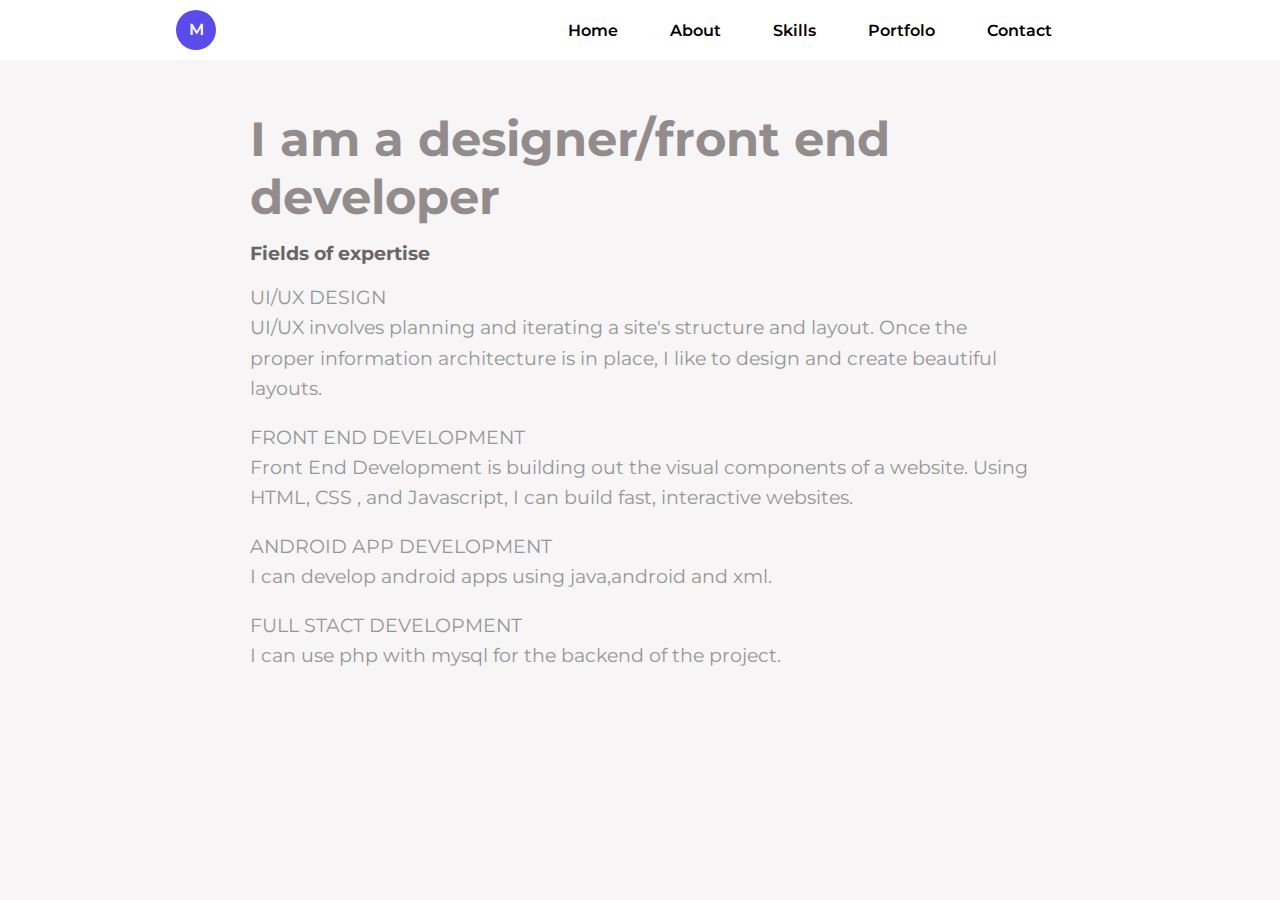
==== about.html @ 2d16a30f "Add files via upload" ====
<!DOCTYPE html>
<html lang="en">
  <head>
    <meta charset="UTF-8" />
    <meta name="viewport" content="width=device-width, initial-scale=1.0" />
    <meta http-equiv="X-UA-Compatible" content="ie=edge" />
    <title>about</title>


     <link rel="shortcut icon" href="favicon.ico" />
    <meta name="theme-color" content="#000000" />
    <meta
      name="description"
      content="my portfolio portal created using react.js"
    />
    <link rel="apple-touch-icon" href="logo192.png" />
    <meta name="author" content="mahi" />

    <link rel="manifest" href="manifest.json" />
    <link
      rel="stylesheet"
      href="https://fonts.googleapis.com/css?family=Montserrat:300,400,500,700&display=swap"
    />
    <link
      rel="stylesheet"
      href="https://fonts.googleapis.com/icon?family=Material+Icons"
    />

    <link rel="stylesheet" href="golobal.css" />

    <link rel="stylesheet" href="nav.css" />
    <link rel="stylesheet" href="footer.css" />
    <link rel="stylesheet" href="about.css" />
  </head>
  <body>
   <nav>
      <ul>
        <li class="logo">M</li>
        <div class="nav-items">
          <li><a href="index.html">Home</a></li>
          <li><a href="about.html"> About</a></li>
          <li><a href="skills.html"> Skills</a></li>
          <li><a href="portfolio.html"> Portfolo</a></li>
          <li><a href="contact.html"> Contact</a></li>
        </div>
      </ul>
    </nav>

    <div class="about_page slide-in-right">
      <h1>I am a designer/front end developer</h1>
      <h3>Fields of expertise</h3>
      <p>
        UI/UX DESIGN <br />
        UI/UX involves planning and iterating a site's structure and layout.
        Once the proper information architecture is in place, I like to design
        and create beautiful layouts.
      </p>
      <p>
        FRONT END DEVELOPMENT <br />
        Front End Development is building out the visual components of a
        website. Using HTML, CSS , and Javascript, I can build fast, interactive
        websites.
      </p>
      <p>
        ANDROID APP DEVELOPMENT <br />
        I can develop android apps using java,android and xml.
      </p>
      <p>
        FULL STACT DEVELOPMENT <br />
        I can use php with mysql for the backend of the project.
      </p>
    </div>

    <footer>
      <div class="foot_nav">
        <div class="foot_nav_item">
          <a href="index.html" tabIndex="0">
            <i class="material-icons">museum</i>
          </a>
          <span>Home</span>
        </div>

        <div class="foot_nav_item">
          <a href="about.html" tabIndex="0">
            <i class="material-icons">perm_identity</i>
          </a>
          <span>about</span>
        </div>
        <div class="foot_nav_item">
          <a href="skills.html" tabIndex="0">
            <i class="material-icons">keyboard</i>
          </a>
          <span>skills</span>
        </div>
        <div class="foot_nav_item">
          <a href="portfolio.html" tabIndex="0">
            <i class="material-icons">apps</i>
          </a>
          <span>portfolio</span>
        </div>
      </div>
    </footer>


     <script src="upup.min.js"></script>
    <script src="upup.sw.min.js"></script>
  <script>
    UpUp.start({
      'content-url': 'index.html',
      'assets': ['home.css','manifest.json', 'footer.css','nav.css','about.css','contact.css','favicon.ico','logo192.png','logo512.png','global.css','portfolio.css','skills.css'],
      'service-worker-url': 'upup.sw.min.js'
    });
  </script>

  </body>
</html>
---- golobal.css ----
*, *:after, *:before {
  -moz-box-sizing: border-box;
  box-sizing: border-box;
  -webkit-font-smoothing: antialiased;
  text-rendering: optimizeLegibility;
  padding: 0;
  margin: 0;
}

body {
  font-family: "Montserrat", -apple-system, BlinkMacSystemFont, "Segoe UI",
    "Roboto", "Oxygen", "Ubuntu", "Cantarell", "Fira Sans", "Droid Sans",
    "Helvetica Neue", sans-serif;
  -webkit-font-smoothing: antialiased;
  text-rendering: optimizeLegibility;
  -moz-osx-font-smoothing: grayscale;
  background: #f7f5f5;
  font-display: swap;
}

a {
  color: inherit;
  text-decoration: none;
}

::-webkit-scrollbar-track
{
    background-color: rgb(231, 231, 231);
}

::-webkit-scrollbar
{
    width: 6px;
    background-color: #F5F5F5;
}

::-webkit-scrollbar-thumb
{
    background-color: #b1afaf;
    border-radius: 10px;
}


/* animations */

.slide-in-right {
  -webkit-animation: slide-in-right 0.5s cubic-bezier(0.25, 0.46, 0.45, 0.94)
    both;
  animation: slide-in-right 0.5s cubic-bezier(0.25, 0.46, 0.45, 0.94) both;
}

@keyframes slide-in-right {
  0% {
    transform: translateX(200px);
    opacity: 0;
  }
  100% {
    transform: translateX(0);
    opacity: 1;
  }
}

@keyframes scale-in {
  0% {
    opacity: 0;
    transform: translateY(15px);
  }
  100% {
    opacity: 1;
    transform: translateY(0px);
  }
}
---- nav.css ----
ul {
  background: #fff;
  height: 60px;
  display: flex;
  list-style-type: none;
  flex-flow: row wrap;
  justify-content: space-around;
  margin: auto;
  align-items: center;
  font-weight: 600;
}
.nav-items {
  display: flex;
  justify-content: space-around;
}
.nav-items > li {
  margin-right: 52px;
  cursor: pointer;
}
.logo {
  background: rgb(91, 75, 235);
  width: 40px;
  color: white;
  height: 40px;
  line-height: 40px;
  text-align: center;
  border-radius: 50%;
}

.menu-icon {
  display: none;
}

@media (max-width: 768px) {
  .nav-items {
    display: none;
  }
  .menu-icon {
    display: block;
  }
  ul {
    margin: 0;
    justify-content: space-between;
    padding: 0 16px;
  }
  nav {
    display: none;
  }
}
---- footer.css ----
footer{
    position:fixed;
    bottom:0;
    width: 100vw;
    bottom: 0;
    left: 0;
    right: 0;
    background: #f8f8ff;
    box-shadow: 0px -3px 28px -8px #37373757;
    }
    .foot_nav{
    display: flex;
    justify-content: space-around;
    padding: 10px;
    }
    .foot_nav>*{
    cursor: pointer;
    transition: all .3s ease;
    padding:7px 14px;
    }
    .foot_nav>*:hover{
      background: rgba(0, 0, 155, 0.32);
    }
    .foot_nav>*:active{
    background: rgba(0, 0, 0, 0.192);
    
    border-radius:5px;
    }
    
    .foot_nav_item{
      display: flex;
      flex-direction: column;
      justify-content: center;
      align-items: center;
    }
    
    .foot_nav_item span{
      font-size: 12px;
    }
    
    @media (min-width:769px){
    footer{
      display: none;
    }
    }
---- about.css ----
.about_page h1{
 color: rgb(146, 140, 140);
 font-size: 3rem;
}

.about_page h3{
  color: rgb(105, 101, 101);
  margin: 16px 0;
 
 }
.about_page{
  padding: 10px;
  max-width: 800px;
  margin: 0 auto;
  margin-top: 40px;
  margin-bottom: 160px;
}
.about_page p{
  line-height: 1.6;
  color: rgb(148, 151, 151);
  margin-top: 18px;
  font-size: 19px;
}
@media (max-width:768){
  .about_page p{

    font-size: 16px;
  }
}
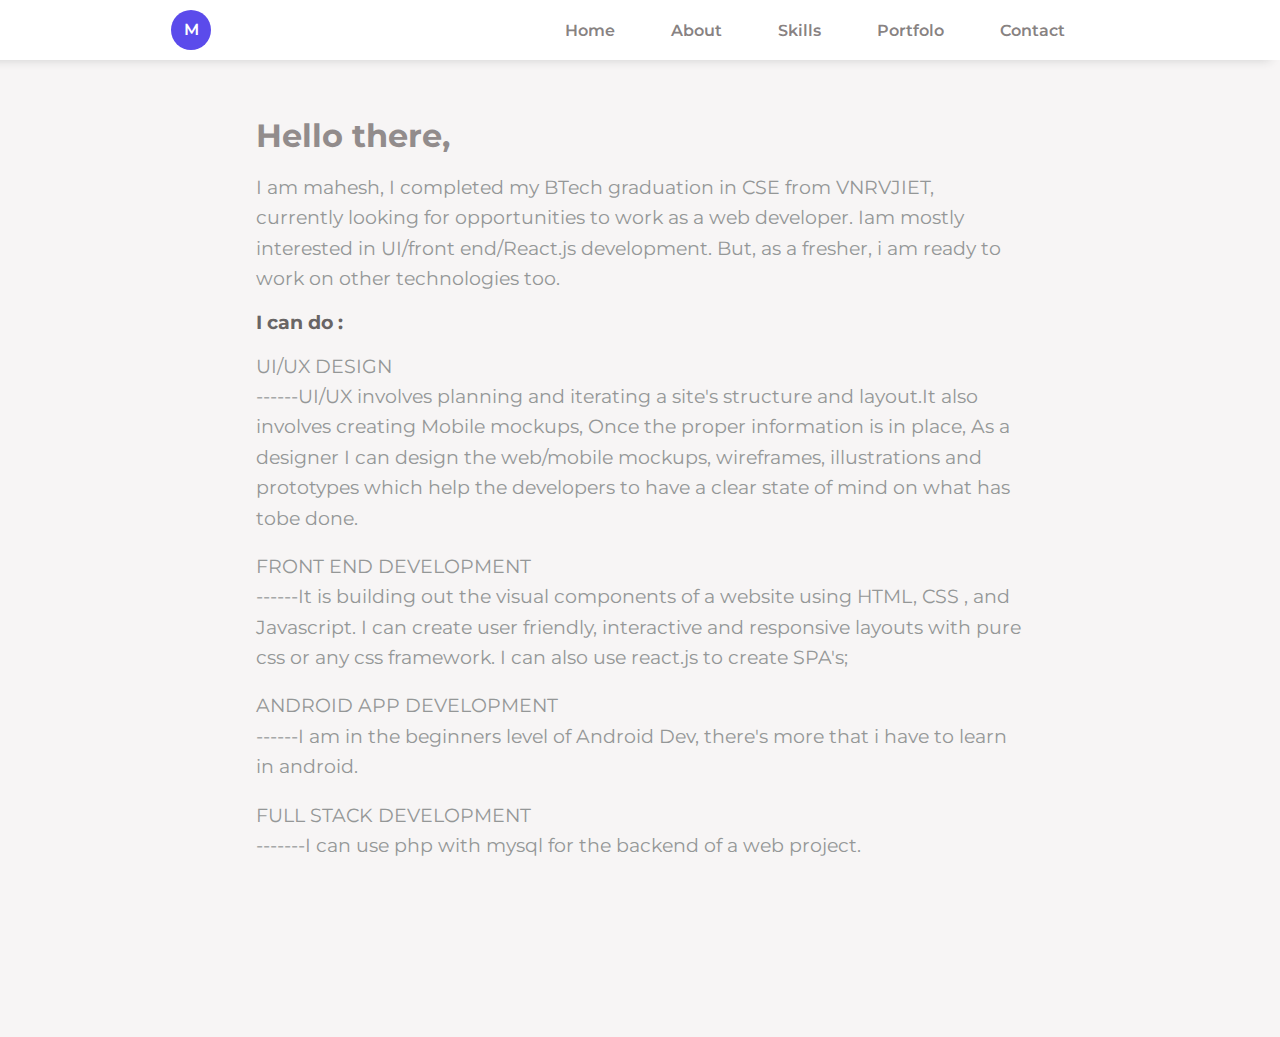
==== commit 410dd335: "Add files via upload" ====
--- a/about.html
+++ b/about.html
@@ -26,7 +26,7 @@
       href="https://fonts.googleapis.com/icon?family=Material+Icons"
     />
 
-    <link rel="stylesheet" href="golobal.css" />
+    <link rel="stylesheet" href="global.css" />
 
     <link rel="stylesheet" href="nav.css" />
     <link rel="stylesheet" href="footer.css" />
@@ -46,71 +46,71 @@
       </ul>
     </nav>
 
-    <div class="about_page slide-in-right">
-      <h1>I am a designer/front end developer</h1>
-      <h3>Fields of expertise</h3>
+    <div class="about_page scale-up">
+      <h1>Hello there,</h1>
+      <p>I am mahesh, I completed my BTech graduation in CSE from VNRVJIET, currently looking for opportunities to work as a
+        web developer. Iam mostly interested in UI/front end/React.js development. But, as a fresher, i am ready to work on
+        other technologies too. </p>
+      <h3>I can do :</h3>
       <p>
         UI/UX DESIGN <br />
-        UI/UX involves planning and iterating a site's structure and layout.
-        Once the proper information architecture is in place, I like to design
-        and create beautiful layouts.
+        ------UI/UX involves planning and iterating a site's structure and layout.It also involves creating Mobile mockups,
+        Once the proper information is in place, As a designer I can design the web/mobile mockups, wireframes,
+        illustrations and prototypes which help the developers to have a clear state of mind on what has tobe done.
+    
       </p>
       <p>
         FRONT END DEVELOPMENT <br />
-        Front End Development is building out the visual components of a
-        website. Using HTML, CSS , and Javascript, I can build fast, interactive
-        websites.
+        ------It is building out the visual components of a
+        website using HTML, CSS , and Javascript. I can create user friendly, interactive and responsive layouts with pure
+        css or any css framework. I can also use react.js to create SPA's;
       </p>
       <p>
         ANDROID APP DEVELOPMENT <br />
-        I can develop android apps using java,android and xml.
+        ------I am in the beginners level of Android Dev, there's more that i have to learn in android.
       </p>
       <p>
-        FULL STACT DEVELOPMENT <br />
-        I can use php with mysql for the backend of the project.
+        FULL STACK DEVELOPMENT <br />
+        -------I can use php with mysql for the backend of a web project.
       </p>
     </div>
 
     <footer>
       <div class="foot_nav">
+         <a href="index.html" tabIndex="0">
+           <div class="foot_nav_item">
+         
+            <i class="material-icons">museum</i>
+        
+          <span>Home</span>
+        </div>  </a>
+        
+         <a href="about.html" tabIndex="0">
         <div class="foot_nav_item">
-          <a href="index.html" tabIndex="0">
-            <i class="material-icons">museum</i>
-          </a>
-          <span>Home</span>
-        </div>
-
-        <div class="foot_nav_item">
-          <a href="about.html" tabIndex="0">
+         
             <i class="material-icons">perm_identity</i>
-          </a>
+          
           <span>about</span>
         </div>
+           </a>
+        <a href="skills.html" tabIndex="0">
         <div class="foot_nav_item">
-          <a href="skills.html" tabIndex="0">
+          
             <i class="material-icons">keyboard</i>
-          </a>
+          
           <span>skills</span>
         </div>
+          </a>
+        
+         <a href="portfolio.html" tabIndex="0">
         <div class="foot_nav_item">
-          <a href="portfolio.html" tabIndex="0">
+         
             <i class="material-icons">apps</i>
-          </a>
+         
           <span>portfolio</span>
         </div>
+         </a>
       </div>
     </footer>
-
-
-     <script src="upup.min.js"></script>
-    <script src="upup.sw.min.js"></script>
-  <script>
-    UpUp.start({
-      'content-url': 'index.html',
-      'assets': ['home.css','manifest.json', 'footer.css','nav.css','about.css','contact.css','favicon.ico','logo192.png','logo512.png','global.css','portfolio.css','skills.css'],
-      'service-worker-url': 'upup.sw.min.js'
-    });
-  </script>
-
   </body>
 </html>
--- a/global.css
+++ b/global.css
@@ -0,0 +1,77 @@
+
+*, *:after, *:before {
+  -moz-box-sizing: border-box;
+  box-sizing: border-box;
+  -webkit-font-smoothing: antialiased;
+  text-rendering: optimizeLegibility;
+  padding: 0;
+  margin: 0;
+}
+
+body {
+  font-family: "Montserrat", -apple-system, BlinkMacSystemFont, "Segoe UI",
+    "Roboto", "Oxygen", "Ubuntu", "Cantarell", "Fira Sans", "Droid Sans",
+    "Helvetica Neue", sans-serif;
+  -webkit-font-smoothing: antialiased;
+  text-rendering: optimizeLegibility;
+  -moz-osx-font-smoothing: grayscale;
+  background: #f7f5f5;
+  /* font-display: swap; */
+}
+
+a {
+  color: inherit;
+  text-decoration: none;
+}
+/* 
+::-webkit-scrollbar-track
+{
+    background-color: rgb(231, 231, 231);
+}
+
+::-webkit-scrollbar
+{
+    width: 6px;
+    background-color: #F5F5F5;
+}
+
+::-webkit-scrollbar-thumb
+{
+    background-color: #b1afaf;
+    border-radius: 10px;
+} */
+
+
+/* animations */
+
+.slide-in-right {
+  -webkit-animation: slide-in-right 0.5s cubic-bezier(0.25, 0.46, 0.45, 0.94)
+    both;
+  animation: slide-in-right 0.5s cubic-bezier(0.25, 0.46, 0.45, 0.94) both;
+}
+
+@keyframes slide-in-right {
+  0% {
+    transform: translateX(200px);
+    opacity: 0;
+  }
+  100% {
+    transform: translateX(0);
+    opacity: 1;
+  }
+}
+
+.scale-in{
+  animation: scale-in .7s linear;
+}
+
+@keyframes scale-in {
+  0% {
+    opacity: 0;
+    transform: translateY(15px);
+  }
+  100% {
+    opacity: 1;
+    transform: translateY(0px);
+  }
+}
--- a/nav.css
+++ b/nav.css
@@ -1,49 +1,47 @@
-ul {
-  background: #fff;
-  height: 60px;
-  display: flex;
-  list-style-type: none;
-  flex-flow: row wrap;
-  justify-content: space-around;
-  margin: auto;
-  align-items: center;
-  font-weight: 600;
+nav ul {
+    background: #fff;
+    height: 60px;
+    display: flex;
+    list-style-type: none;
+    flex-flow: row wrap;
+    justify-content: space-around;
+    margin: auto;
+    align-items: center;
+    font-weight: 600;
+}
+nav{
+  box-shadow: -10px 0px 10px rgb(206, 206, 206);
 }
 .nav-items {
-  display: flex;
-  justify-content: space-around;
+    display: flex;
+        color: #4a4242ab;
+    justify-content: space-around;
 }
 .nav-items > li {
-  margin-right: 52px;
-  cursor: pointer;
+    margin-right: 2rem;
+    cursor: pointer;
+    padding: 6px 12px;
+    will-change: color,background-color;
+    transition: color .2s ease-out,background-color .2s ease-in-out;
+}
+.nav-items > li:hover{
+  background-color: lightblue;
+  color: blue;
+  border-radius: 2px;
 }
 .logo {
-  background: rgb(91, 75, 235);
-  width: 40px;
-  color: white;
-  height: 40px;
-  line-height: 40px;
-  text-align: center;
-  border-radius: 50%;
-}
-
-.menu-icon {
-  display: none;
+    background: rgb(91, 75, 235);
+    width: 40px;
+    color: white;
+    height: 40px;
+    line-height: 40px;
+    text-align: center;
+    border-radius: 50%;
 }
 
 @media (max-width: 768px) {
-  .nav-items {
-    display: none;
-  }
-  .menu-icon {
-    display: block;
-  }
-  ul {
-    margin: 0;
-    justify-content: space-between;
-    padding: 0 16px;
-  }
-  nav {
-    display: none;
-  }
-}
+
+    nav {
+        display: none;
+    }
+}--- a/footer.css
+++ b/footer.css
@@ -1,46 +1,40 @@
-
-footer{
-    position:fixed;
-    bottom:0;
-    width: 100vw;
-    bottom: 0;
-    left: 0;
-    right: 0;
-    background: #f8f8ff;
-    box-shadow: 0px -3px 28px -8px #37373757;
-    }
-    .foot_nav{
-    display: flex;
-    justify-content: space-around;
-    padding: 10px;
-    }
-    .foot_nav>*{
-    cursor: pointer;
-    transition: all .3s ease;
-    padding:7px 14px;
-    }
-    .foot_nav>*:hover{
-      background: rgba(0, 0, 155, 0.32);
-    }
-    .foot_nav>*:active{
-    background: rgba(0, 0, 0, 0.192);
-    
-    border-radius:5px;
-    }
-    
-    .foot_nav_item{
-      display: flex;
-      flex-direction: column;
-      justify-content: center;
-      align-items: center;
-    }
-    
-    .foot_nav_item span{
-      font-size: 12px;
-    }
-    
-    @media (min-width:769px){
-    footer{
+footer {
+  position: fixed;
+  
+  width: 100%;
+  bottom: 0;
+  left: 0;
+  background: #f8f8ff;
+  box-shadow: 0px -3px 28px -8px #37373757;
+}
+.foot_nav {
+  display: flex;
+  justify-content: space-around;
+  padding: 10px;
+}
+.foot_nav > * {
+  cursor: pointer;
+  transition: all .3s ease;
+  padding: 7px 14px;
+}
+.foot_nav > *:hover {
+  background: rgba(0, 0, 155, 0.32);
+}
+.foot_nav > *:active {
+  background: rgba(0, 0, 0, 0.192);
+  border-radius: 5px;
+}
+.foot_nav_item {
+  display: flex;
+  flex-direction: column;
+  justify-content: center;
+  align-items: center;
+}
+.foot_nav_item span {
+  font-size: 12px;
+}
+@media (min-width:769px) {
+  footer {
       display: none;
-    }
-    }+  }
+}--- a/about.css
+++ b/about.css
@@ -1,29 +1,29 @@
-.about_page h1{
- color: rgb(146, 140, 140);
- font-size: 3rem;
+.about_page{
+  overflow-x: hidden;
 }
-
-.about_page h3{
+.about_page h1 {
+  color: rgb(146, 140, 140);
+  font-size: 2rem;
+}
+.about_page h3 {
   color: rgb(105, 101, 101);
   margin: 16px 0;
- 
- }
-.about_page{
-  padding: 10px;
+}
+.about_page {
+  padding: 1rem;
   max-width: 800px;
   margin: 0 auto;
   margin-top: 40px;
   margin-bottom: 160px;
 }
-.about_page p{
+.about_page p {
   line-height: 1.6;
   color: rgb(148, 151, 151);
   margin-top: 18px;
   font-size: 19px;
 }
-@media (max-width:768){
-  .about_page p{
-
-    font-size: 16px;
+@media (max-width:768) {
+  .about_page p {
+      font-size: 16px;
   }
 }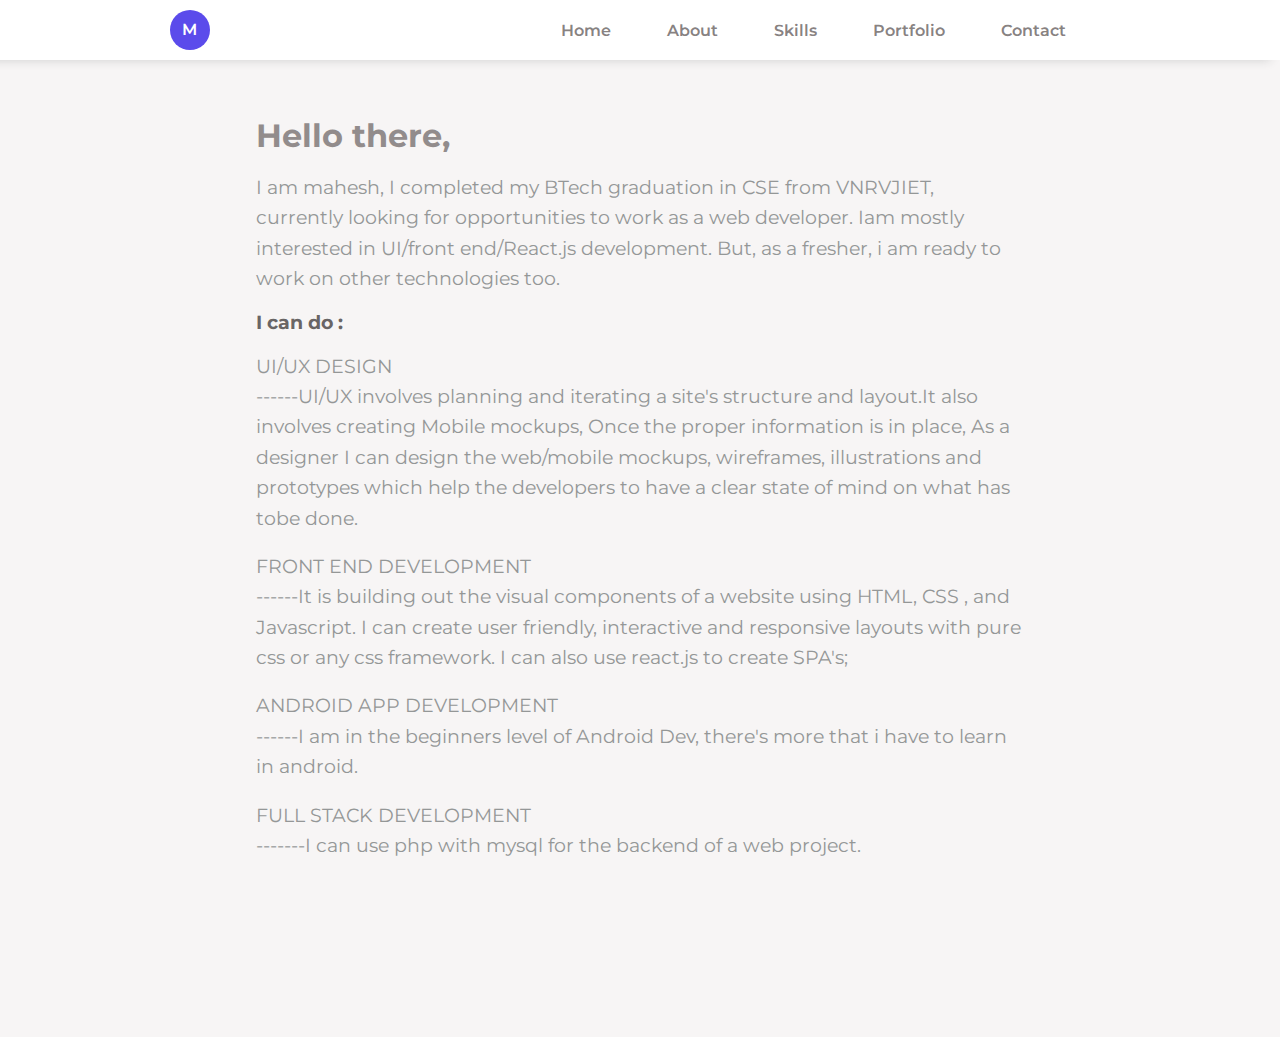
==== commit 761681a4: "Update about.html" ====
--- a/about.html
+++ b/about.html
@@ -40,7 +40,7 @@
           <li><a href="index.html">Home</a></li>
           <li><a href="about.html"> About</a></li>
           <li><a href="skills.html"> Skills</a></li>
-          <li><a href="portfolio.html"> Portfolo</a></li>
+          <li><a href="portfolio.html"> Portfolio</a></li>
           <li><a href="contact.html"> Contact</a></li>
         </div>
       </ul>
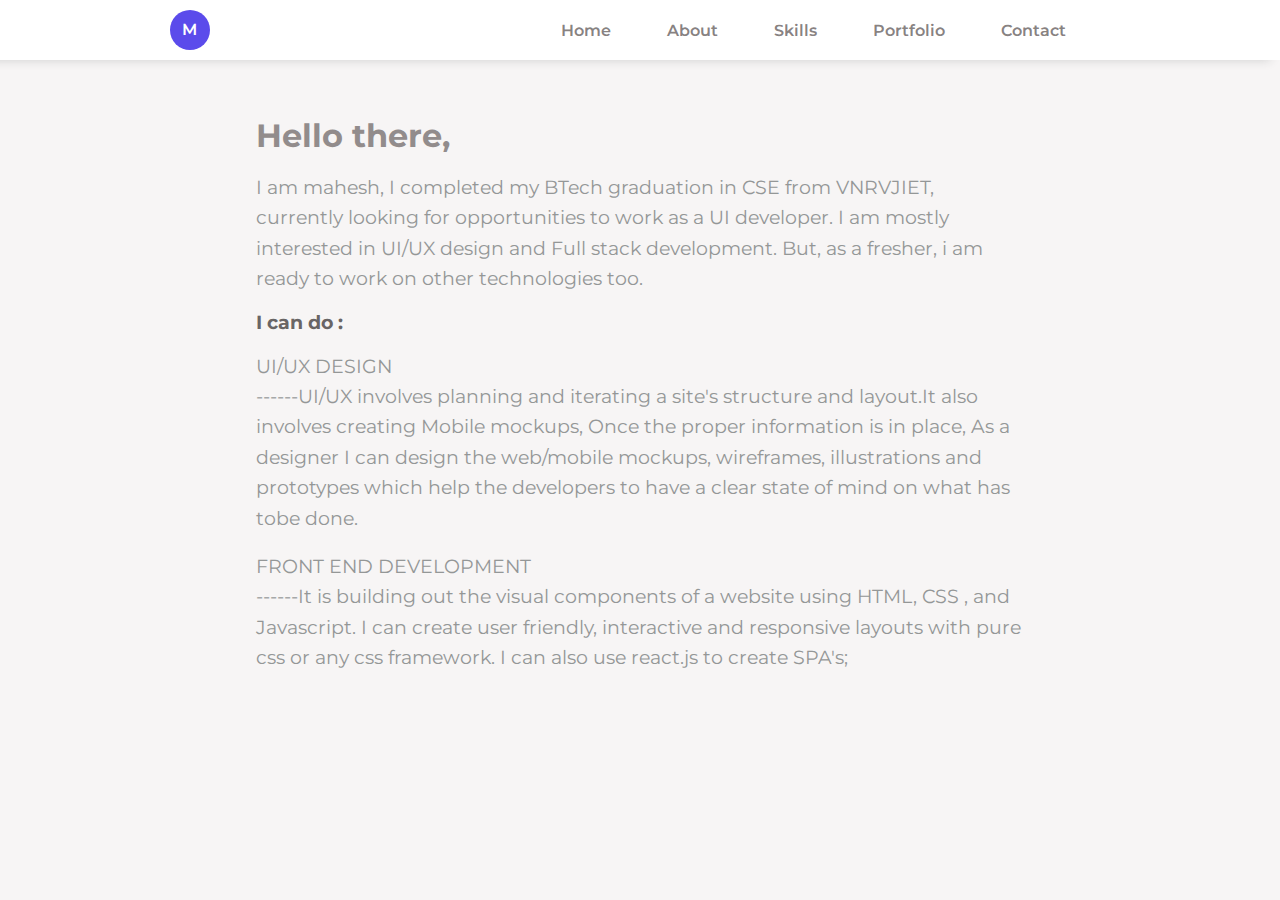
==== commit 8c34274e: "Update about.html" ====
--- a/about.html
+++ b/about.html
@@ -49,7 +49,7 @@
     <div class="about_page scale-up">
       <h1>Hello there,</h1>
       <p>I am mahesh, I completed my BTech graduation in CSE from VNRVJIET, currently looking for opportunities to work as a
-        web developer. Iam mostly interested in UI/front end/React.js development. But, as a fresher, i am ready to work on
+        UI developer. I am mostly interested in UI/UX design and Full stack development. But, as a fresher, i am ready to work on
         other technologies too. </p>
       <h3>I can do :</h3>
       <p>
@@ -65,14 +65,7 @@
         website using HTML, CSS , and Javascript. I can create user friendly, interactive and responsive layouts with pure
         css or any css framework. I can also use react.js to create SPA's;
       </p>
-      <p>
-        ANDROID APP DEVELOPMENT <br />
-        ------I am in the beginners level of Android Dev, there's more that i have to learn in android.
-      </p>
-      <p>
-        FULL STACK DEVELOPMENT <br />
-        -------I can use php with mysql for the backend of a web project.
-      </p>
+     
     </div>
 
     <footer>
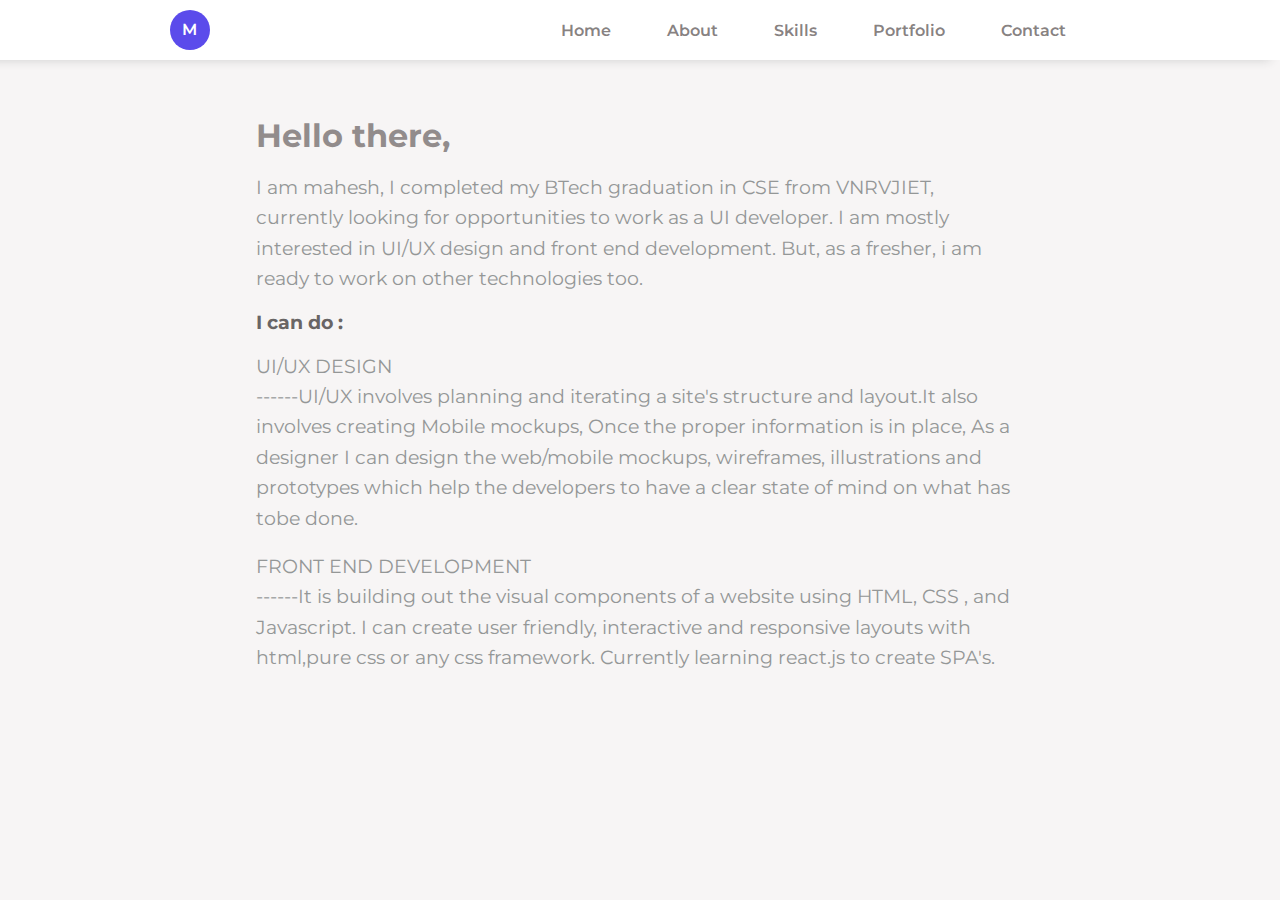
==== commit a93f8443: "Update about.html" ====
--- a/about.html
+++ b/about.html
@@ -49,7 +49,7 @@
     <div class="about_page scale-up">
       <h1>Hello there,</h1>
       <p>I am mahesh, I completed my BTech graduation in CSE from VNRVJIET, currently looking for opportunities to work as a
-        UI developer. I am mostly interested in UI/UX design and Full stack development. But, as a fresher, i am ready to work on
+        UI developer. I am mostly interested in UI/UX design and front end development. But, as a fresher, i am ready to work on
         other technologies too. </p>
       <h3>I can do :</h3>
       <p>
@@ -62,8 +62,8 @@
       <p>
         FRONT END DEVELOPMENT <br />
         ------It is building out the visual components of a
-        website using HTML, CSS , and Javascript. I can create user friendly, interactive and responsive layouts with pure
-        css or any css framework. I can also use react.js to create SPA's;
+        website using HTML, CSS , and Javascript. I can create user friendly, interactive and responsive layouts with html,pure
+        css or any css framework. Currently learning react.js to create SPA's.
       </p>
      
     </div>
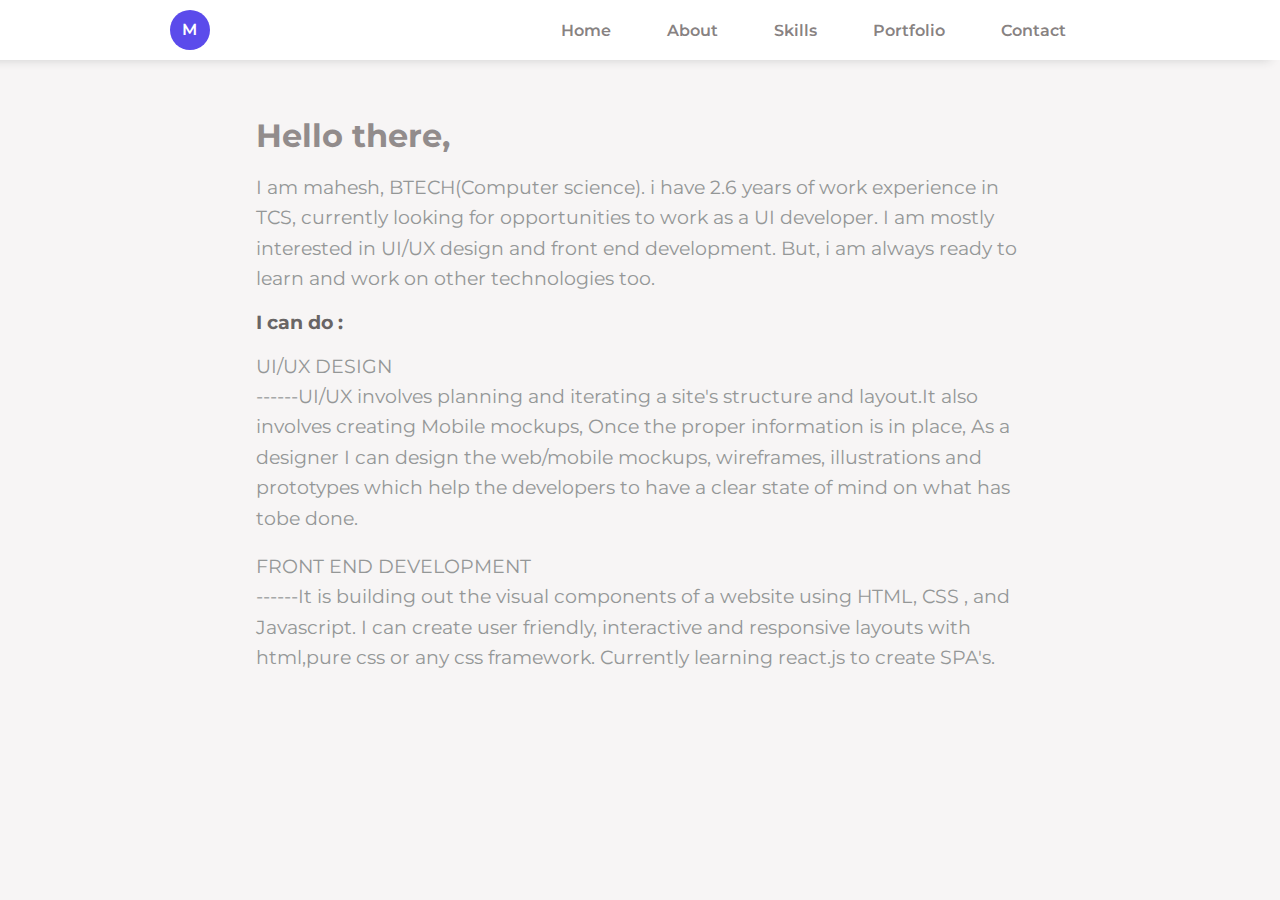
==== commit 24fe7249: "Update about.html" ====
--- a/about.html
+++ b/about.html
@@ -48,8 +48,8 @@
 
     <div class="about_page scale-up">
       <h1>Hello there,</h1>
-      <p>I am mahesh, I completed my BTech graduation in CSE from VNRVJIET, currently looking for opportunities to work as a
-        UI developer. I am mostly interested in UI/UX design and front end development. But, as a fresher, i am ready to work on
+      <p>I am mahesh, BTECH(Computer science). i have 2.6 years of work experience in TCS, currently looking for opportunities to work as a
+        UI developer. I am mostly interested in UI/UX design and front end development. But, i am always ready to learn and work on
         other technologies too. </p>
       <h3>I can do :</h3>
       <p>
